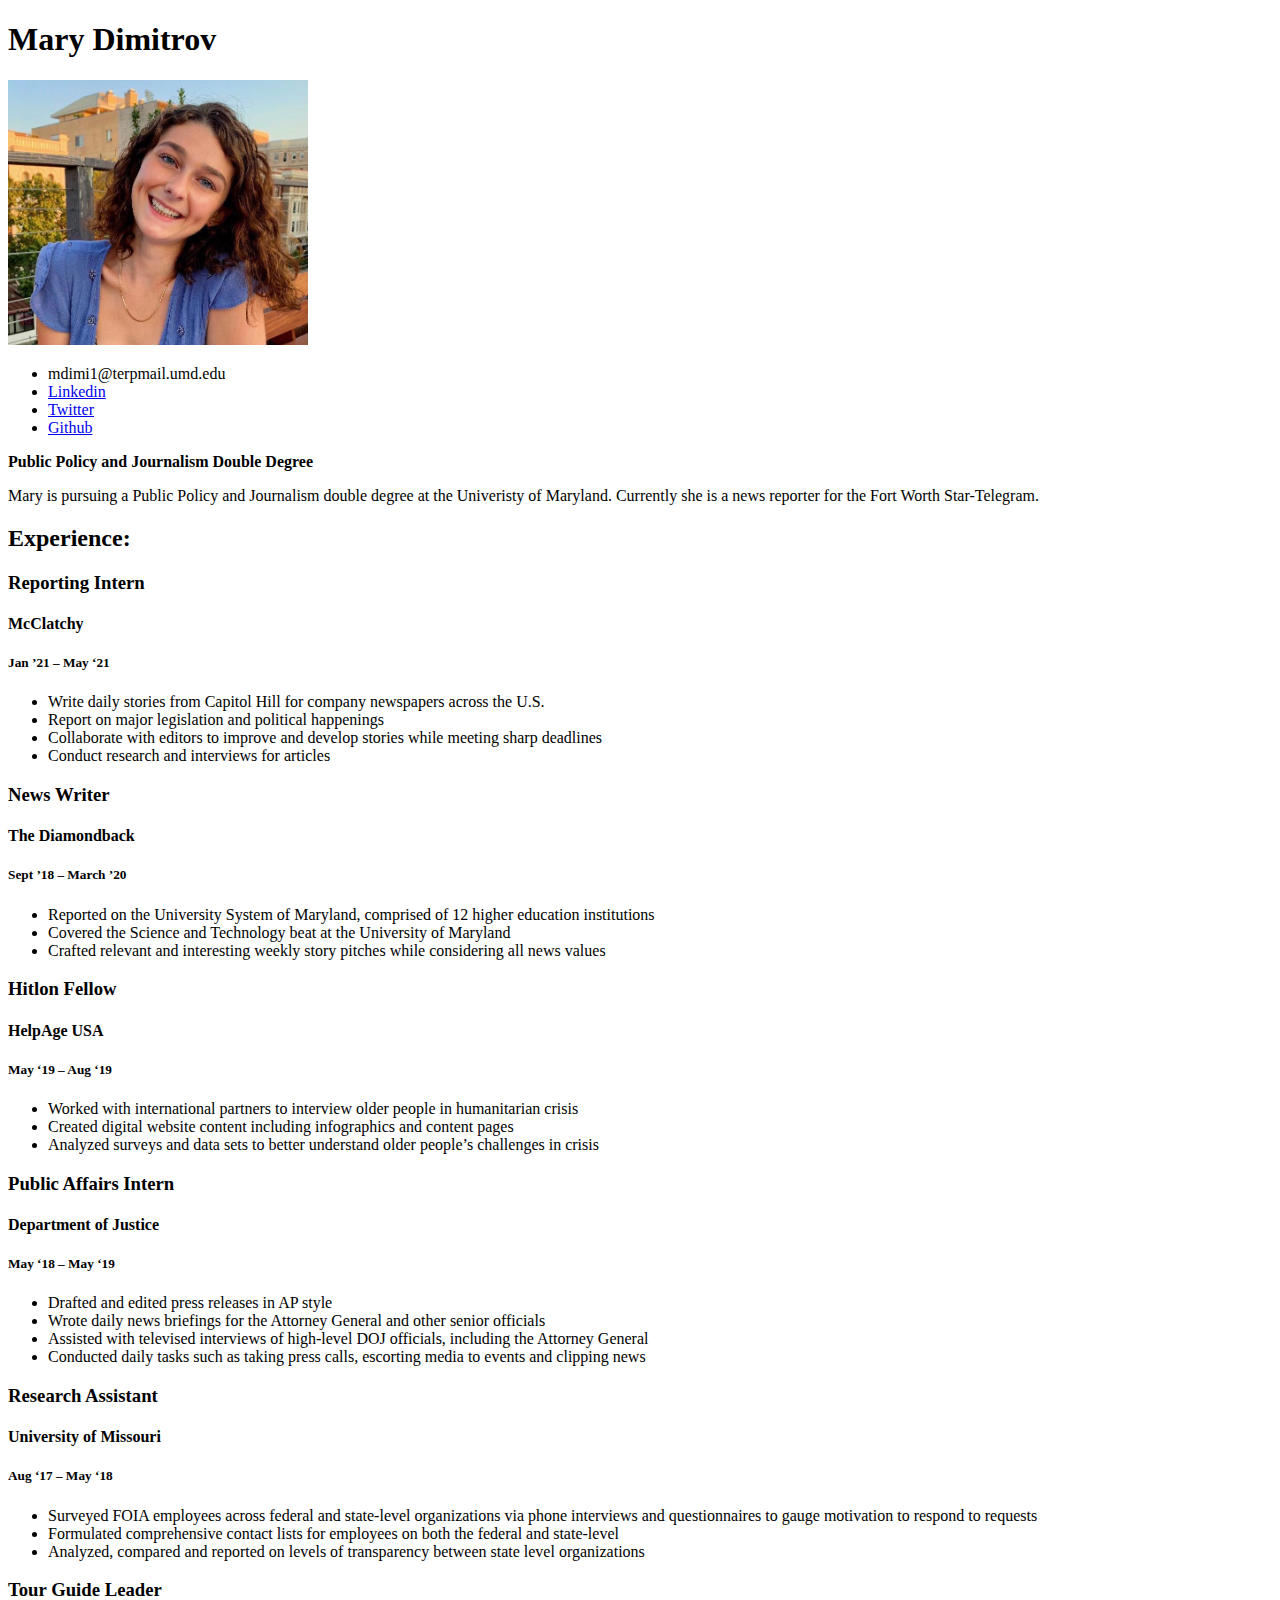
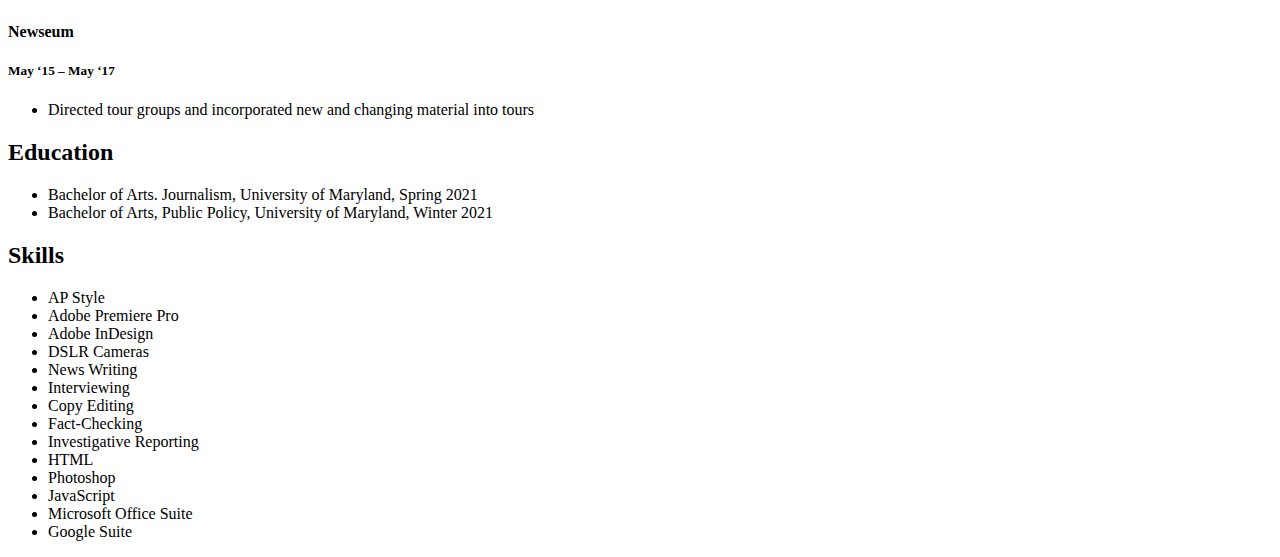
==== resume/index.html @ f4911d0c "upload" ====
<!DOCTYPE html>
<html lang="en">
<head>
<title>Mary Dimitrov Resume</title>
</head>
<body>
  <!--I built this myself!!-->
<h1>Mary Dimitrov</h1>
<img src="ResumePIC.jpg" width="300px">
<ul>

<li>mdimi1@terpmail.umd.edu</li>

<li>
   <a href= "https://www.linkedin.com/in/mary-dimitrov-a24794149/"> Linkedin</a>
 </li>

<li>
   <a href= "https://twitter.com/mary_dimitrov" >Twitter</a>
 </li>

<li>
   <a href= "https://github.com/" >Github</a>
 </li>

</ul>

<strong>Public Policy and Journalism Double Degree</strong>
<p> Mary is pursuing a Public Policy and Journalism double degree at the Univeristy of Maryland. Currently she is a news reporter for the Fort Worth Star-Telegram.</p>
<h2>Experience:</h2>


<h3>Reporting Intern</h3>
<h4>McClatchy</h4>
<h5>Jan ’21 – May ‘21</h5>
<p>
  <ul>
    <li> Write daily stories from Capitol Hill for company newspapers across the U.S. </li>
<li>Report on major legislation and political happenings</li>
<li>Collaborate with editors to improve and develop stories while meeting sharp deadlines</li>
<li>Conduct research and interviews for articles</li>
</ul>
</p>

<h3>News Writer</h3>
<h4>The Diamondback</h4>
<h5>Sept  ’18 – March ’20 </h5>
<p>
  <ul>
  <li> Reported on the University System of Maryland, comprised of 12 higher education institutions </li>
<li>Covered the Science and Technology beat at the University of Maryland</li>
<li>Crafted relevant and interesting weekly story pitches while considering all news values</li>
</ul>
</p>

<h3>Hitlon Fellow</h3>
<h4>HelpAge USA</h4>
<h5>May ‘19 – Aug ‘19</h5>
<p>
  <ul>
  <li>Worked with international partners to interview older people in humanitarian crisis</li>
  <li>Created digital website content including infographics and content pages</li>
  <li>Analyzed surveys and data sets to better understand older people’s challenges in crisis </li>
  </ul>
</p>

<h3>Public Affairs Intern</h3>
<h4>Department of Justice</h4>
<h5>May ‘18 – May ‘19</h5>
<p>
  <ul>
  <li>Drafted and edited press releases in AP style</li>
  <li>Wrote daily news briefings for the Attorney General and other senior officials</li>
  <li>Assisted with televised interviews of high-level DOJ officials, including the Attorney General  </li>
  <li>Conducted daily tasks such as taking press calls, escorting media to events and clipping news</li>
  </ul>
</p>

<h3>Research Assistant</h3>
<h4>University of Missouri</h4>
<h5>Aug ‘17 – May ‘18</h5>
<p>
  <ul>
  <li>Surveyed FOIA employees across federal and state-level organizations via phone interviews and questionnaires to gauge motivation to respond to requests</li>
  <li>Formulated comprehensive contact lists for employees on both the federal and state-level</li>
  <li>Analyzed, compared and reported on levels of transparency between state level organizations</li>
  </ul>
</p>

<h3>Tour Guide Leader</h3>
<h4>Newseum</h4>
<h5> May ‘15 – May  ‘17</h5>
<p>
  <ul>
  <li>Directed tour groups and incorporated new and changing material into tours
  </ul>
</p>

<h2>Education</h2>
<ul>
  <li>Bachelor of Arts. Journalism, University of Maryland, Spring 2021 </li>
<li>Bachelor of Arts, Public Policy, University of Maryland, Winter 2021</li>
</ul>

<h2>Skills</h2>
<ul>
  <li>AP Style</li>
<li>Adobe Premiere Pro</li>
<li>Adobe InDesign</li>
<li>DSLR Cameras</li>
<li>News Writing</li>
<li>Interviewing</li>
<li>Copy Editing</li>
<li>Fact-Checking</li>
<li>Investigative Reporting</li>
<li>HTML</li>
<li>Photoshop</li>
<li>JavaScript</li>
<li>Microsoft Office Suite</li>
<li>Google Suite</li>

</ul>
</body>
</html>
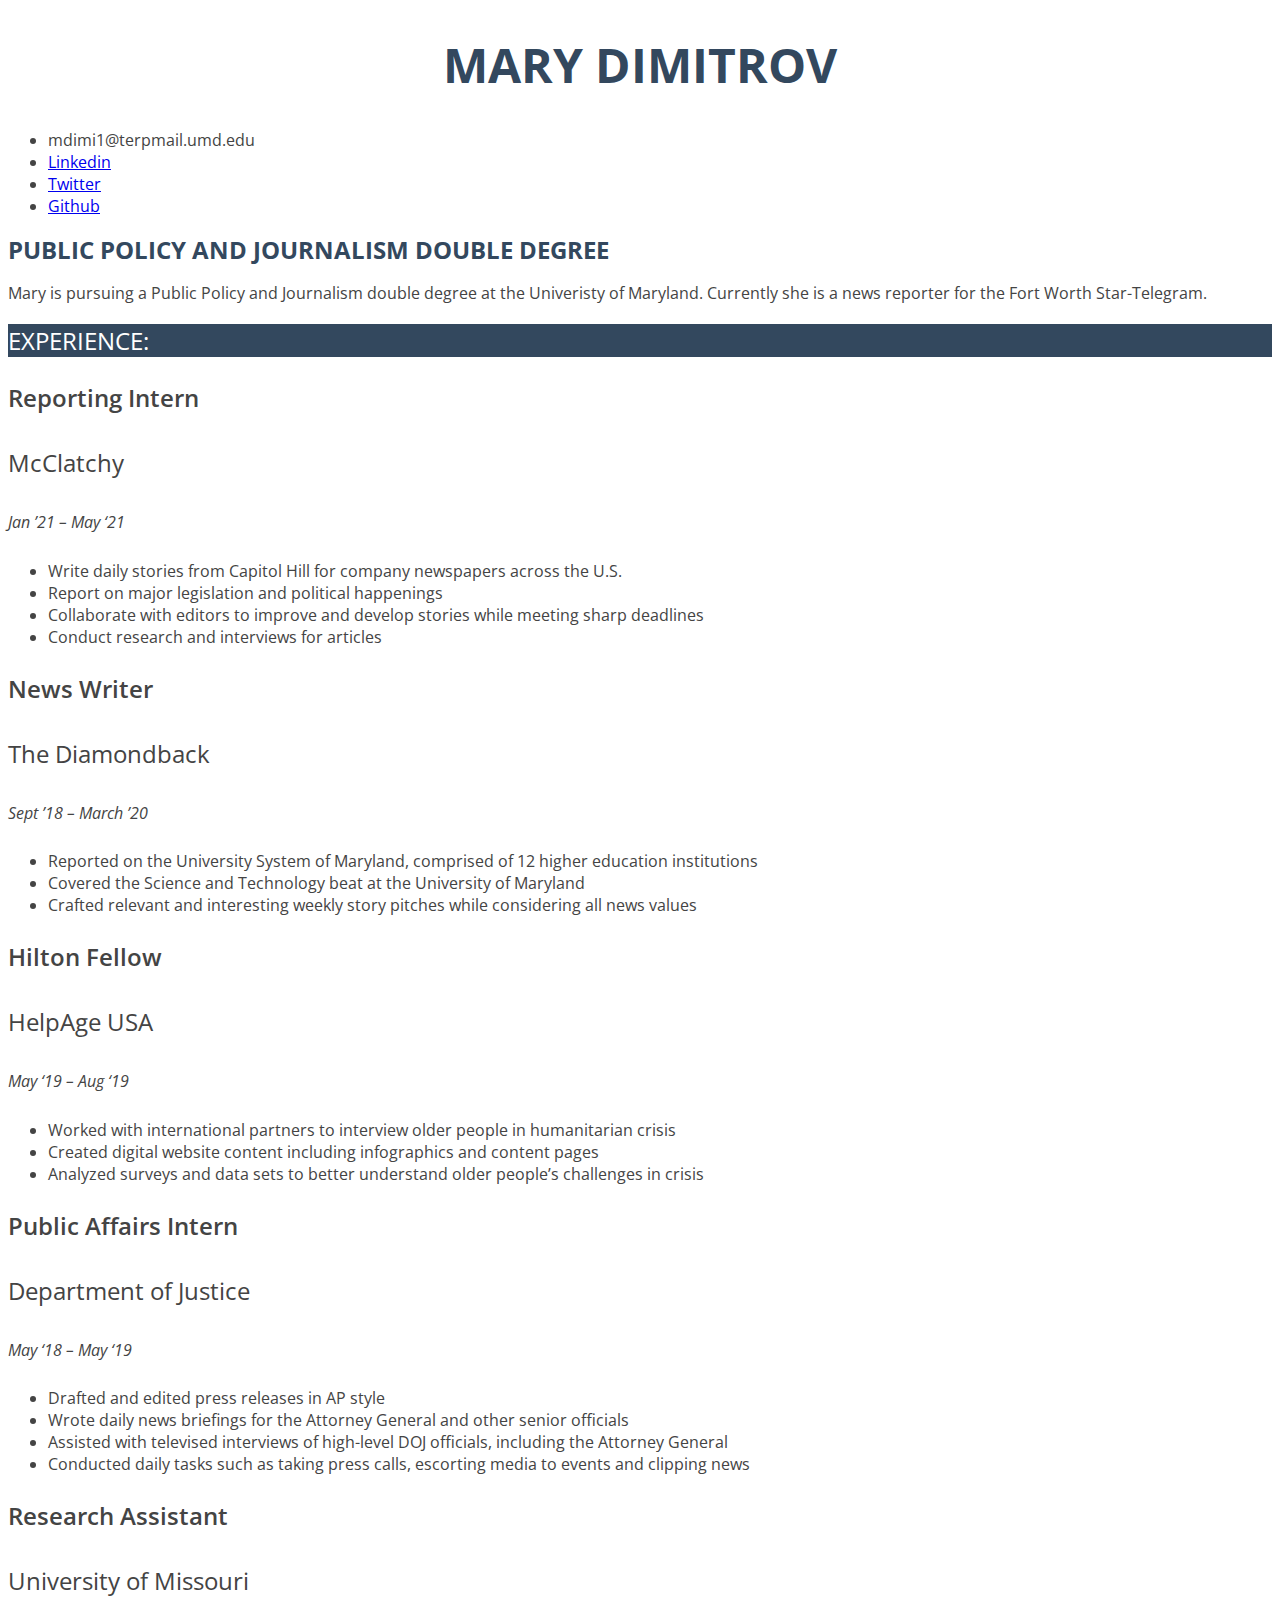
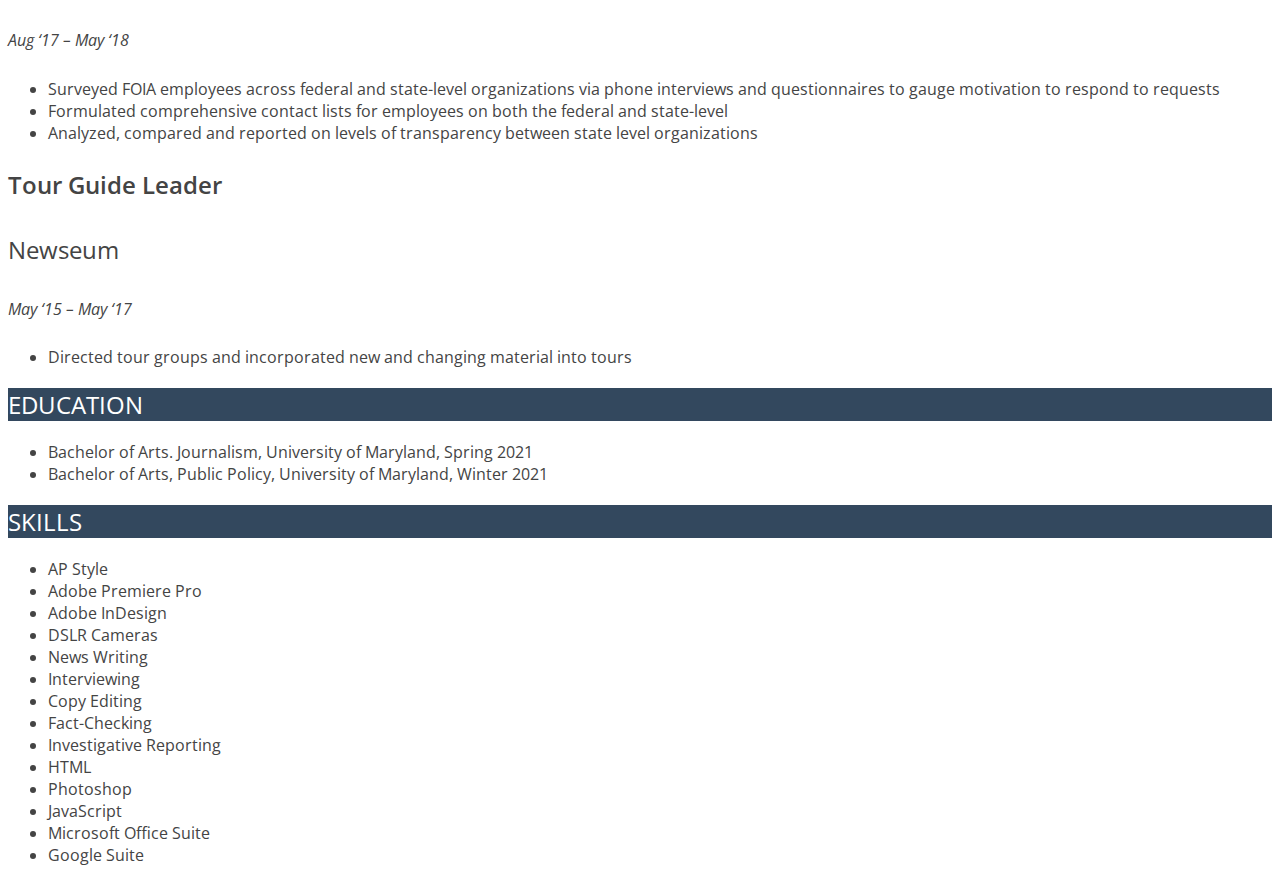
==== commit 0fca6171: "upload" ====
--- a/resume/index.html
+++ b/resume/index.html
@@ -1,13 +1,20 @@
 <!DOCTYPE html>
 <html lang="en">
 <head>
-<title>Mary Dimitrov Resume</title>
+
+<title>Mary Dimitrov's Resume</title>
+<link rel="stylesheet" href= "styles.css" >
 </head>
+
 <body>
-  <!--I built this myself!!-->
+
+  <link rel="preconnect" href="https://fonts.gstatic.com">
+  <link href="https://fonts.googleapis.com/css2?family=Open+Sans&display=swap" rel="stylesheet">
+
+
 <h1>Mary Dimitrov</h1>
-<img src="ResumePIC.jpg" width="300px">
-<ul>
+<!-- <img id=pic src="ResumePIC.jpg" width="300px"> -->
+<ul id=contact>
 
 <li>mdimi1@terpmail.umd.edu</li>
 
@@ -26,6 +33,7 @@
 </ul>
 
 <strong>Public Policy and Journalism Double Degree</strong>
+
 <p> Mary is pursuing a Public Policy and Journalism double degree at the Univeristy of Maryland. Currently she is a news reporter for the Fort Worth Star-Telegram.</p>
 <h2>Experience:</h2>
 
@@ -53,7 +61,7 @@
 </ul>
 </p>
 
-<h3>Hitlon Fellow</h3>
+<h3>Hilton Fellow</h3>
 <h4>HelpAge USA</h4>
 <h5>May ‘19 – Aug ‘19</h5>
 <p>
@@ -96,13 +104,13 @@
   </ul>
 </p>
 
-<h2>Education</h2>
+<h2 id=Education>Education</h2>
 <ul>
   <li>Bachelor of Arts. Journalism, University of Maryland, Spring 2021 </li>
 <li>Bachelor of Arts, Public Policy, University of Maryland, Winter 2021</li>
 </ul>
 
-<h2>Skills</h2>
+<h2 id=Skills>Skills</h2>
 <ul>
   <li>AP Style</li>
 <li>Adobe Premiere Pro</li>
--- a/resume/styles.css
+++ b/resume/styles.css
@@ -0,0 +1,54 @@
+/*styles for my resume*/
+
+/*default style*/
+body{font-family: "Open Sans", Arial, sans-serif;
+font-size: 1em;
+color: #444;
+font-weight: 400;
+}
+/*style of my title*/
+strong{
+  text-transform: uppercase;
+  font-size: 1.5em;
+  color: #33485e;
+}
+
+/*style of my name*/
+h1{font-size: 3em;
+  color: #33485e;
+  text-transform: uppercase;
+  text-align: center;
+}
+
+
+/*style of section titles: education,experience,skills */
+h2{
+  font-size: 1.5em;
+  text-transform: uppercase;
+  background-color:#33485e;
+  color: white;
+  font-weight: 400;
+
+}
+/*style of job titles */
+h3{
+  font-weight:600;
+  font-size: 1.5em;
+}
+/*style of places of employment */
+h4{font-weight:400;
+  font-size:1.5em;
+}
+/* style of dates*/
+h5{font-weight: 400;
+  font-size:1em;
+  font-style: italic;
+}
+/*style of skills*/
+.Skills{ font-size: 1em;
+}
+/*style of education info */
+.Education{ font-size: 1em;
+}
+/* style of contact links*/
+.contact{font-size: 1em}
